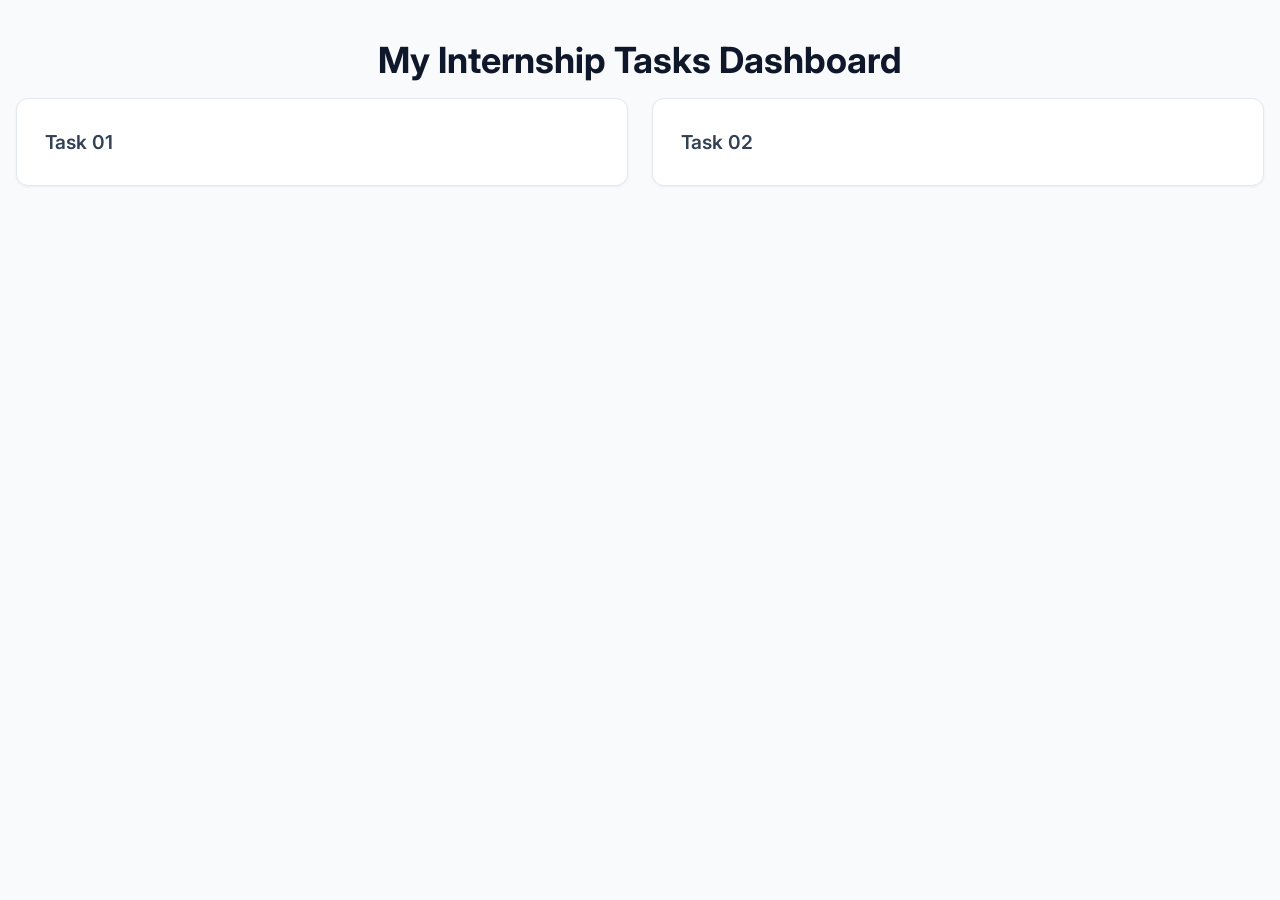
==== index.html @ c79e3c02 "Add files via upload" ====
<!DOCTYPE html>
<html lang="en">
<head>
    <title>My Internship Dashboard</title>
    <link rel="stylesheet" href="./style.css">
</head>
<body>
    <h1>My Internship Tasks Dashboard</h1>
    <ul>
        <!-- Ab GitHub Pages is path ko araam se samajh le ga -->
        <li><a href="./task_02_html_css_flexbox/index.html">Task 01</a></li>
        <li><a href="./task_03_insta_mobileScreen_ui_clone_html_css/index.html">Task 02</a></li>
    </ul>
</body>
---- style.css ----
/* Google Font import kr rhay hain modern look k liye */
@import url('https://fonts.googleapis.com/css2?family=Inter:wght@400;500;600;700&display=swap');

* {
    margin: 0;
    padding: 0;
    box-sizing: border-box;
}

body {
    font-family: 'Inter', sans-serif;
    background-color: #f8fafc; /* Light modern grey background */
    color: #1e293b; /* Dark slate text */
    line-height: 1.6;
    padding: 2rem 1rem;
}

/* Container wrapper */
.dashboard-container {
    max-width: 800px;
    margin: 0 auto;
    padding: 2rem;
}

/* Header Styling */
h1 {
    font-size: 2.25rem;
    font-weight: 700;
    color: #0f172a;
    margin-bottom: 0.5rem;
    text-align: center;
}

.subtitle {
    text-align: center;
    color: #64748b;
    margin-bottom: 3rem;
    font-size: 1.1rem;
}

/* List/Grid Container */
ul {
    list-style: none;
    display: grid;
    grid-template-columns: repeat(auto-fit, minmax(280px, 1fr));
    gap: 1.5rem;
}

/* Card item styling */
li {
    background: #ffffff;
    border: 1px solid #e2e8f0;
    border-radius: 12px;
    box-shadow: 0 1px 3px rgba(0, 0, 0, 0.05);
    transition: all 0.3s ease;
}

/* Card links styling */
li a {
    display: block;
    padding: 1.75rem;
    text-decoration: none;
    color: #334155;
    font-weight: 600;
    font-size: 1.2rem;
    height: 100%;
}

/* Description text inside card (optional) */
li a span {
    display: block;
    font-size: 0.875rem;
    color: #64748b;
    font-weight: 400;
    margin-top: 0.5rem;
}

/* Hover effects (Jab mouse upar aay ga) */
li:hover {
    transform: translateY(-4px);
    border-color: #3b82f6; /* Modern Blue border */
    box-shadow: 0 10px 15px -3px rgba(59, 130, 246, 0.1), 0 4px 6px -4px rgba(59, 130, 246, 0.1);
}

li:hover a {
    color: #3b82f6;
}
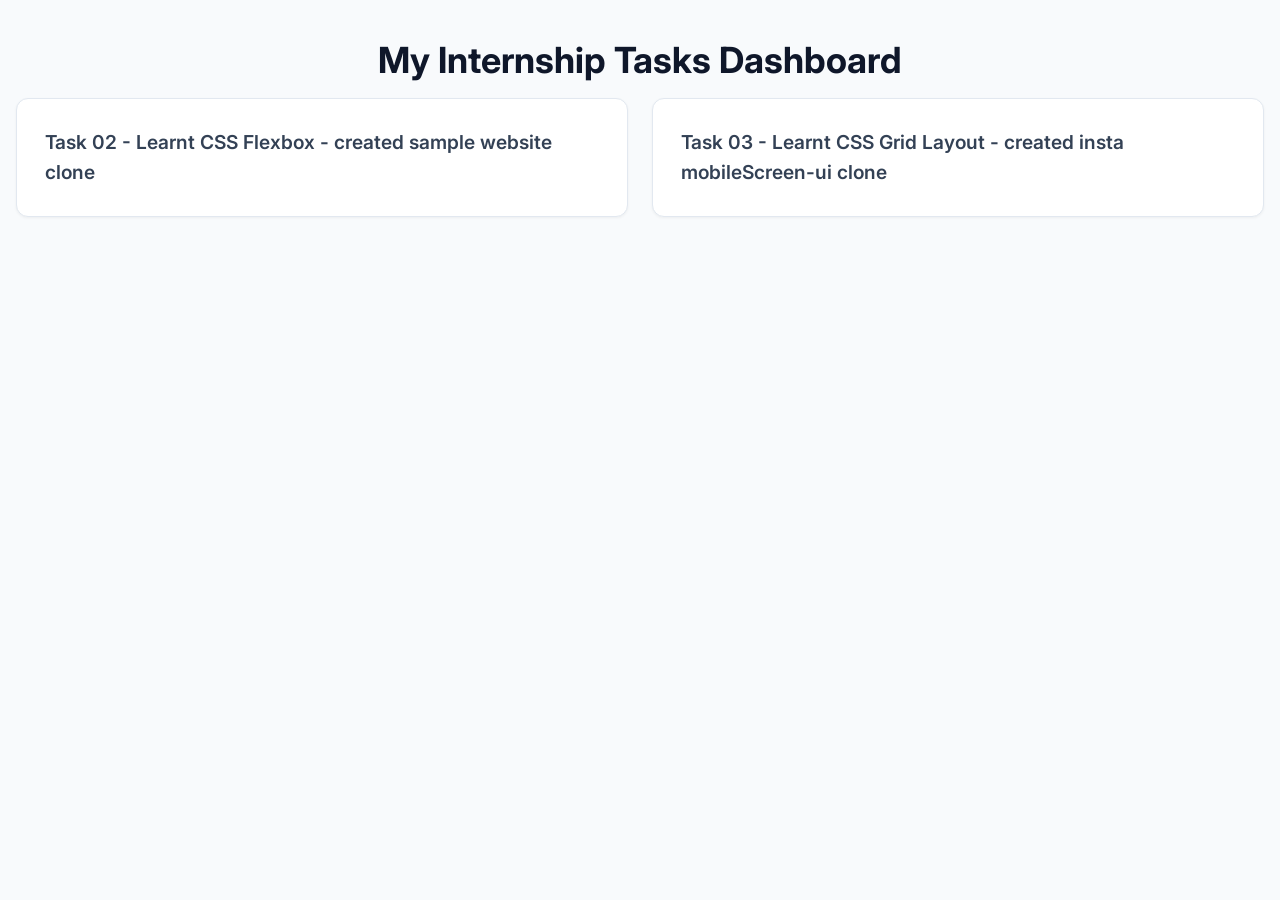
==== commit 3fd45acc: "Update task links and descriptions in index.html" ====
--- a/index.html
+++ b/index.html
@@ -8,7 +8,7 @@
     <h1>My Internship Tasks Dashboard</h1>
     <ul>
         <!-- Ab GitHub Pages is path ko araam se samajh le ga -->
-        <li><a href="./task_02_html_css_flexbox/index.html">Task 01</a></li>
-        <li><a href="./task_03_insta_mobileScreen_ui_clone_html_css/index.html">Task 02</a></li>
+        <li><a href="./task_02_html_css_flexbox/index.html">Task 02 - Learnt CSS Flexbox - created sample website clone</a></li>
+        <li><a href="./task_03_insta_mobileScreen_ui_clone_html_css/index.html">Task 03 - Learnt CSS Grid Layout - created insta mobileScreen-ui clone</a></li>
     </ul>
-</body>+</body>
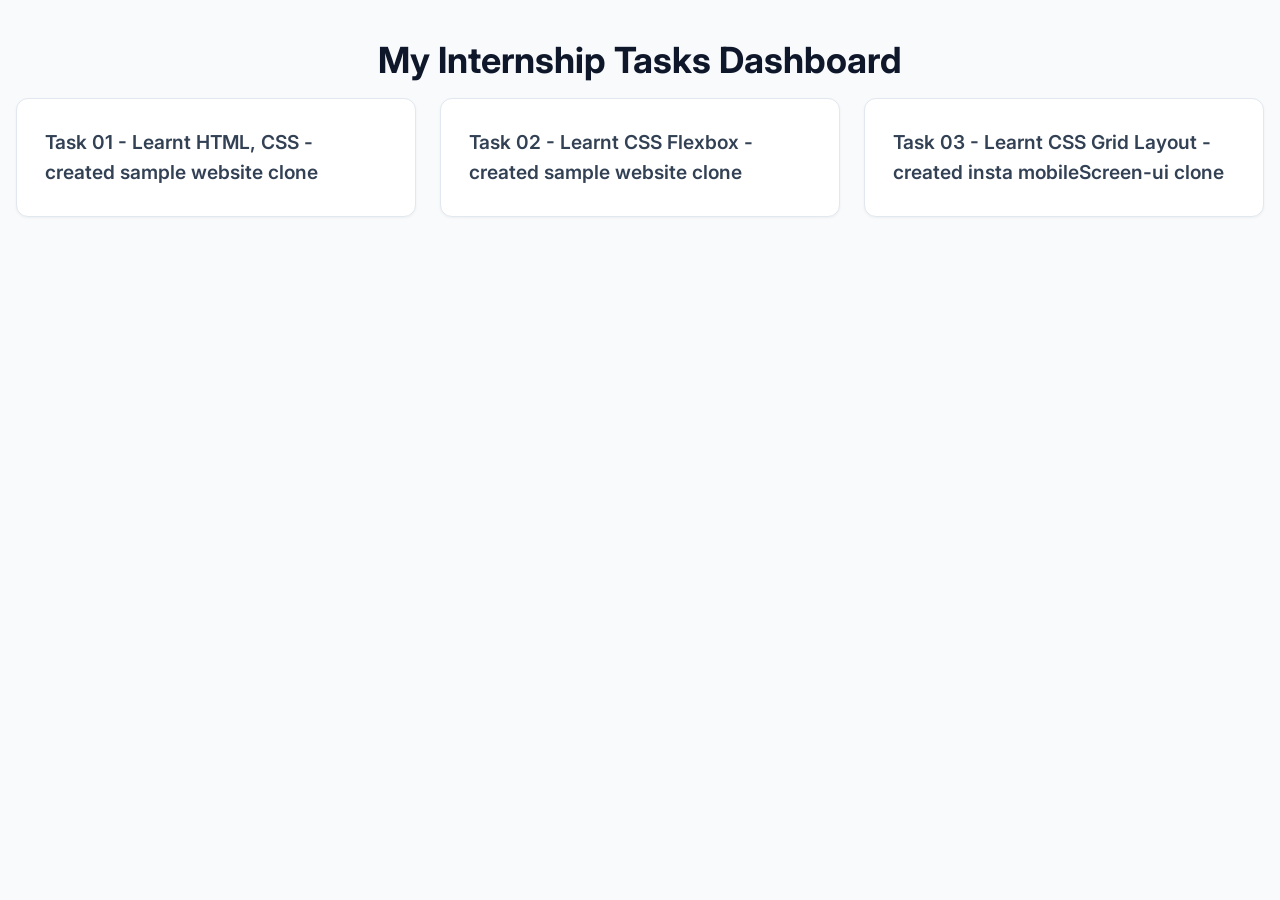
==== commit d893cf51: "Update task links in index.html" ====
--- a/index.html
+++ b/index.html
@@ -8,6 +8,7 @@
     <h1>My Internship Tasks Dashboard</h1>
     <ul>
         <!-- Ab GitHub Pages is path ko araam se samajh le ga -->
+        <li><a href="./task_01_html_css/index.html">Task 01 - Learnt HTML, CSS - created sample website clone</a></li>
         <li><a href="./task_02_html_css_flexbox/index.html">Task 02 - Learnt CSS Flexbox - created sample website clone</a></li>
         <li><a href="./task_03_insta_mobileScreen_ui_clone_html_css/index.html">Task 03 - Learnt CSS Grid Layout - created insta mobileScreen-ui clone</a></li>
     </ul>
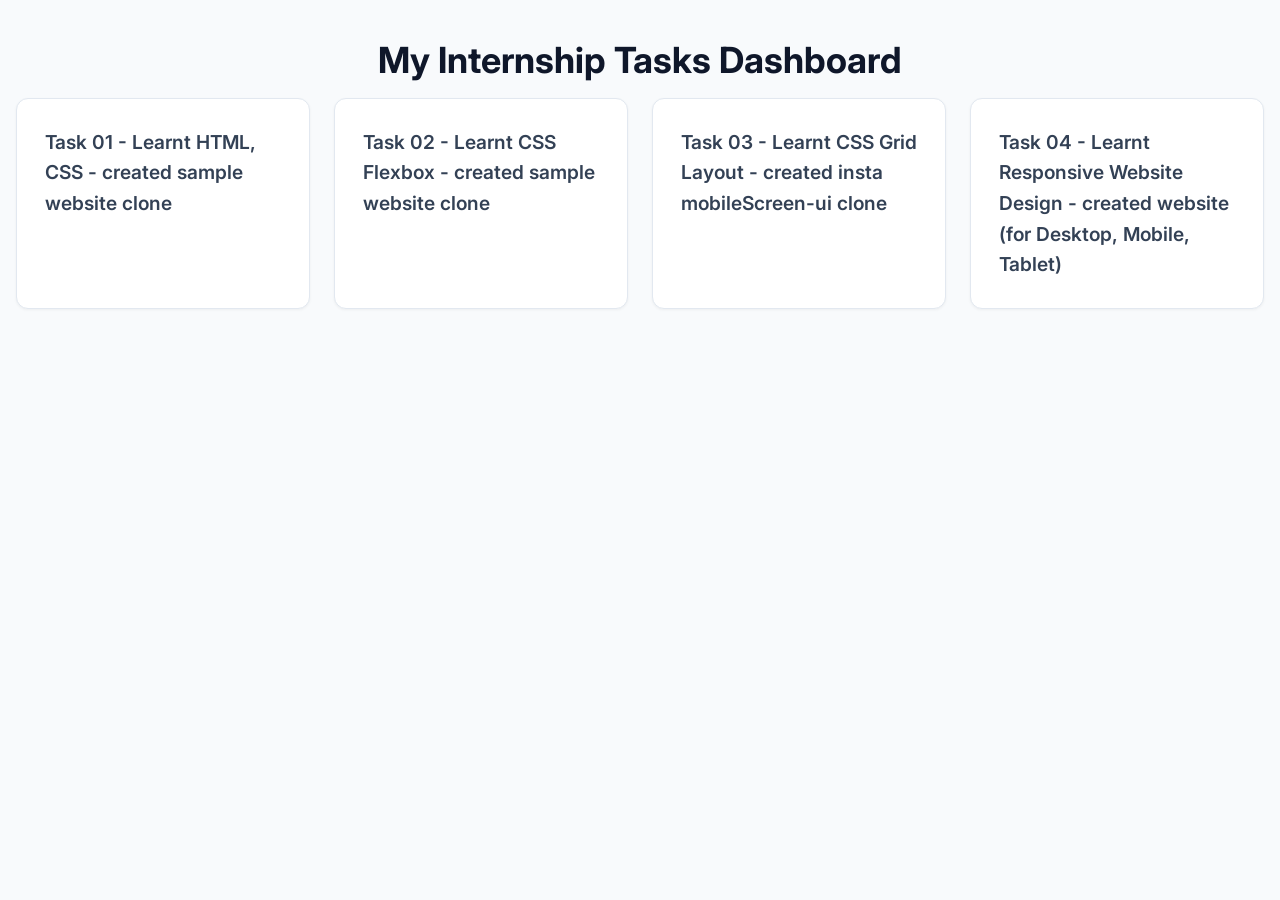
==== commit dde688a3: "Update index.html" ====
--- a/index.html
+++ b/index.html
@@ -11,5 +11,6 @@
         <li><a href="./task_01_html_css/index.html">Task 01 - Learnt HTML, CSS - created sample website clone</a></li>
         <li><a href="./task_02_html_css_flexbox/index.html">Task 02 - Learnt CSS Flexbox - created sample website clone</a></li>
         <li><a href="./task_03_insta_mobileScreen_ui_clone_html_css/index.html">Task 03 - Learnt CSS Grid Layout - created insta mobileScreen-ui clone</a></li>
+        <li><a href="./task_04_html_css_responsive_web_clone/index.html">Task 04 - Learnt Responsive Website Design - created website (for Desktop, Mobile, Tablet)</a></li>
     </ul>
 </body>
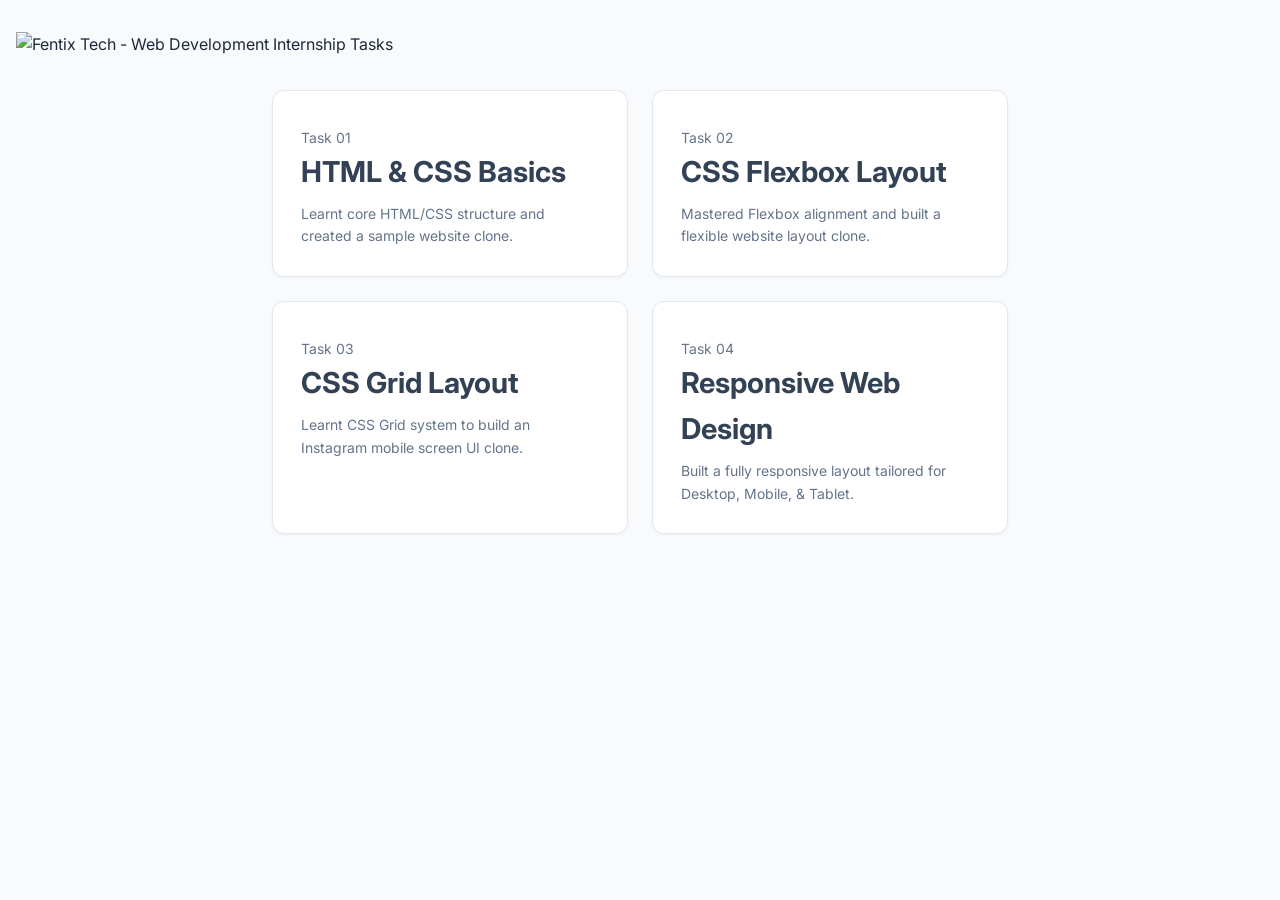
==== commit 615da81f: "Update index.html" ====
--- a/index.html
+++ b/index.html
@@ -1,16 +1,57 @@
 <!DOCTYPE html>
 <html lang="en">
 <head>
+    <meta charset="UTF-8">
+    <meta name="viewport" content="width=device-width, initial-scale=1.0">
     <title>My Internship Dashboard</title>
     <link rel="stylesheet" href="./style.css">
 </head>
 <body>
-    <h1>My Internship Tasks Dashboard</h1>
-    <ul>
-        <!-- Ab GitHub Pages is path ko araam se samajh le ga -->
-        <li><a href="./task_01_html_css/index.html">Task 01 - Learnt HTML, CSS - created sample website clone</a></li>
-        <li><a href="./task_02_html_css_flexbox/index.html">Task 02 - Learnt CSS Flexbox - created sample website clone</a></li>
-        <li><a href="./task_03_insta_mobileScreen_ui_clone_html_css/index.html">Task 03 - Learnt CSS Grid Layout - created insta mobileScreen-ui clone</a></li>
-        <li><a href="./task_04_html_css_responsive_web_clone/index.html">Task 04 - Learnt Responsive Website Design - created website (for Desktop, Mobile, Tablet)</a></li>
-    </ul>
+
+    <!-- Full width banner image, fits at the very top -->
+    <div class="banner-wrapper">
+        <img src="./banner.png" alt="Fentix Tech - Web Development Internship Tasks" class="banner-img">
+    </div>
+
+    <main class="dashboard-container">
+
+        <!-- Task Cards Grid -->
+        <ul class="task-grid">
+            <li class="task-card" style="--delay: 1">
+                <a href="./task_01_html_css/index.html">
+                    <span class="badge">Task 01</span>
+                    <h2>HTML &amp; CSS Basics</h2>
+                    <span class="description">Learnt core HTML/CSS structure and created a sample website clone.</span>
+                </a>
+            </li>
+
+            <li class="task-card" style="--delay: 2">
+                <a href="./task_02_html_css_flexbox/index.html">
+                    <span class="badge">Task 02</span>
+                    <h2>CSS Flexbox Layout</h2>
+                    <span class="description">Mastered Flexbox alignment and built a flexible website layout clone.</span>
+                </a>
+            </li>
+
+            <li class="task-card" style="--delay: 3">
+                <a href="./task_03_insta_mobileScreen_ui_clone_html_css/index.html">
+                    <span class="badge">Task 03</span>
+                    <h2>CSS Grid Layout</h2>
+                    <span class="description">Learnt CSS Grid system to build an Instagram mobile screen UI clone.</span>
+                </a>
+            </li>
+
+            <li class="task-card" style="--delay: 4">
+                <a href="./task_04_html_css_responsive_web_clone/index.html">
+                    <span class="badge">Task 04</span>
+                    <h2>Responsive Web Design</h2>
+                    <span class="description">Built a fully responsive layout tailored for Desktop, Mobile, &amp; Tablet.</span>
+                </a>
+            </li>
+        </ul>
+
+
+    </main>
+
 </body>
+</html>
